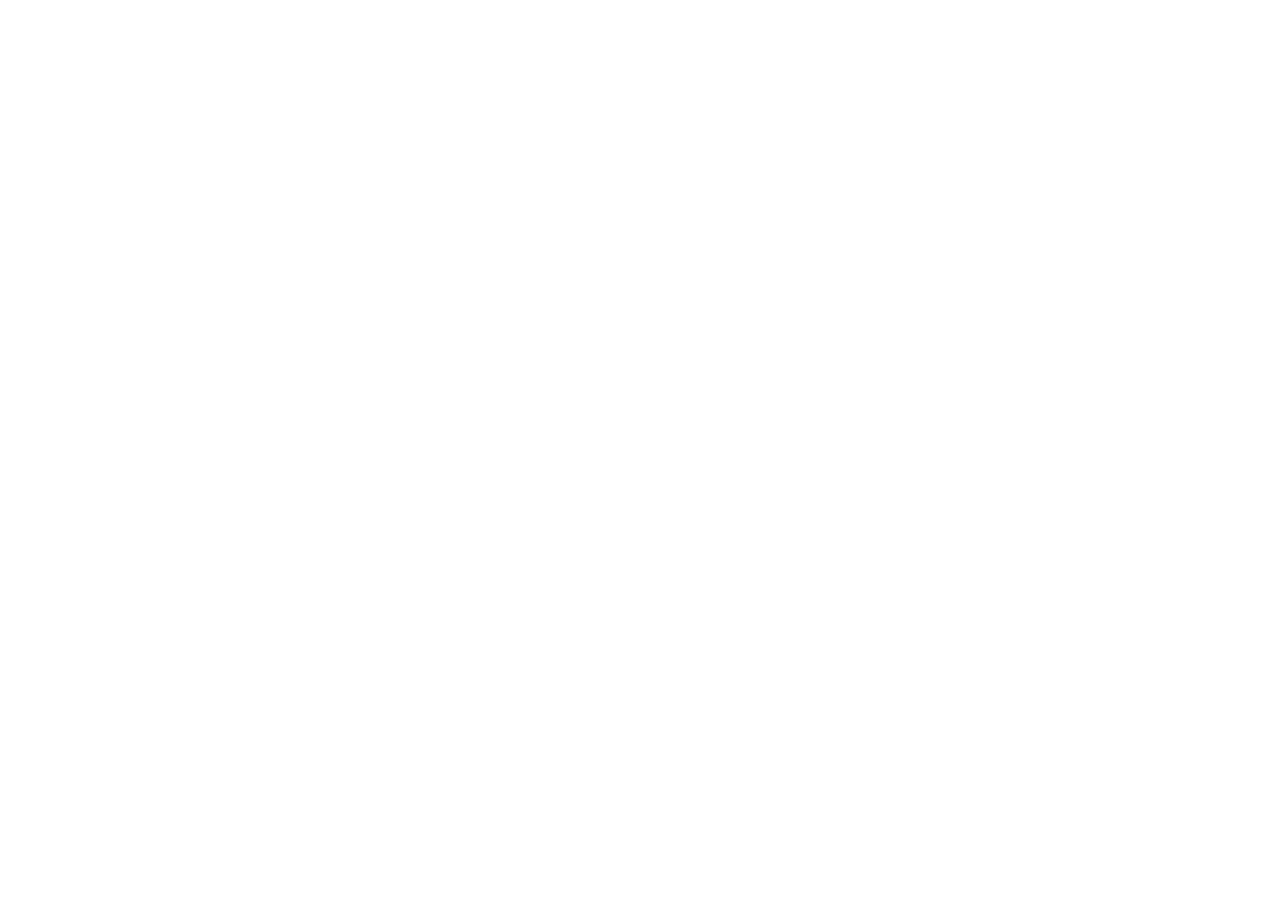
==== index.html @ 010ed528 "criado d13" ====
<!DOCTYPE html>
<html lang="pt-briii">
<head>
    <meta charset="UTF-8">
    <meta name="viewport" content="width=device-width, initial-scale=1.0">
    <title>projeto redes sociais</title>
</head>
<body>
    
</body>
</html>
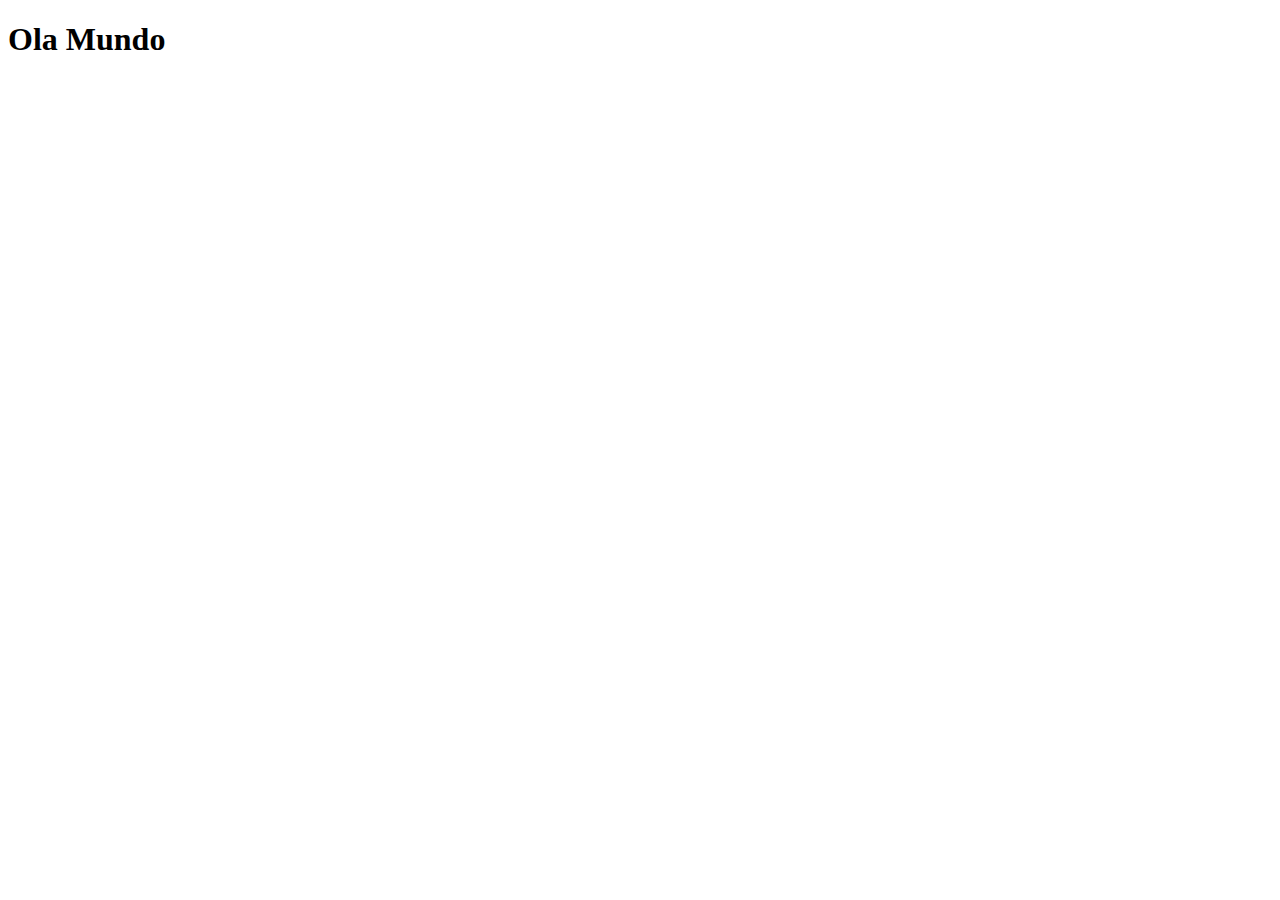
==== commit 6d64a2c8: "a1d13" ====
--- a/index.html
+++ b/index.html
@@ -4,8 +4,9 @@
     <meta charset="UTF-8">
     <meta name="viewport" content="width=device-width, initial-scale=1.0">
     <title>projeto redes sociais</title>
+    <link rel="shortcut icon" href="favicon.ico" type="image/x-icon">
 </head>
 <body>
-    
+    <h1>Ola Mundo</h1>
 </body>
 </html>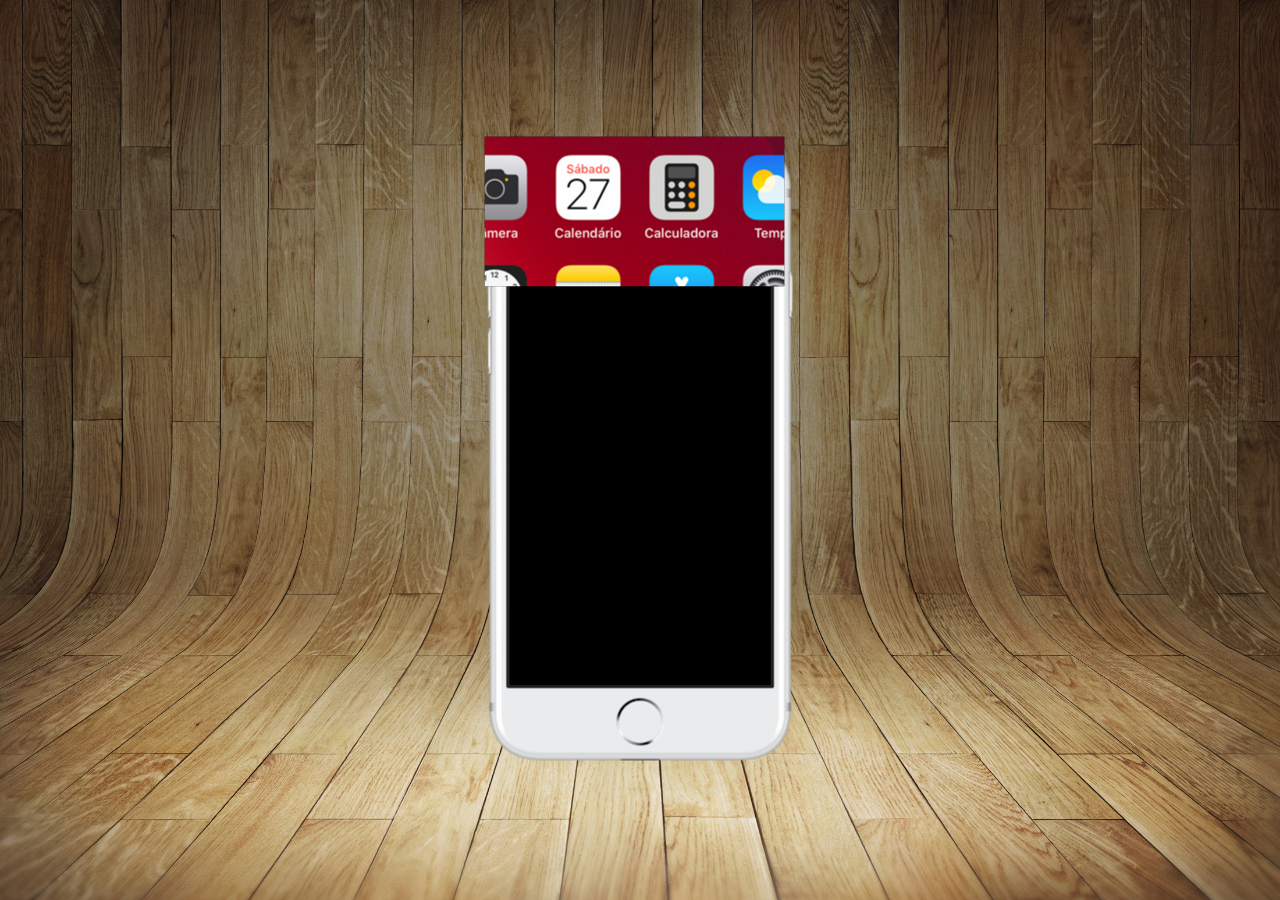
==== commit 3bddfc91: "d13" ====
--- a/index.html
+++ b/index.html
@@ -5,8 +5,16 @@
     <meta name="viewport" content="width=device-width, initial-scale=1.0">
     <title>projeto redes sociais</title>
     <link rel="shortcut icon" href="favicon.ico" type="image/x-icon">
+    <link rel="stylesheet" href="estilos/style.css">
 </head>
 <body>
-    <h1>Ola Mundo</h1>
+    <main>
+        <section id="telefone">
+            <iframe src="home.html" name="tela" id="tela" frameborder="0"></iframe>
+        </section>
+        <section id="reses">
+
+        </section>
+    </main>
 </body>
 </html>--- a/estilos/style.css
+++ b/estilos/style.css
@@ -0,0 +1,36 @@
+@charset "UTF-8";
+
+* {
+    margin: 0px;
+    padding: 0px;
+    font-family: Arial, Helvetica, sans-serif;
+}
+
+html, body {
+    height: 100vh;
+    width: 100vw;
+    background-color: black;
+}
+
+body {
+    background: url(../imagens/fundo-madeira.jpg)no-repeat
+    top center;
+    background-size: cover;
+}
+
+main {
+    height: 100vh;
+    position: relative;
+}
+
+section#telefone {
+    position: absolute;
+    top: 50%;
+    left: 50%;
+    transform: translate(-50%, -50%);
+
+    height: 627px;
+    width: 311px;
+    background: url(../imagens/frame-iphone.png) no-repeat;
+}
+
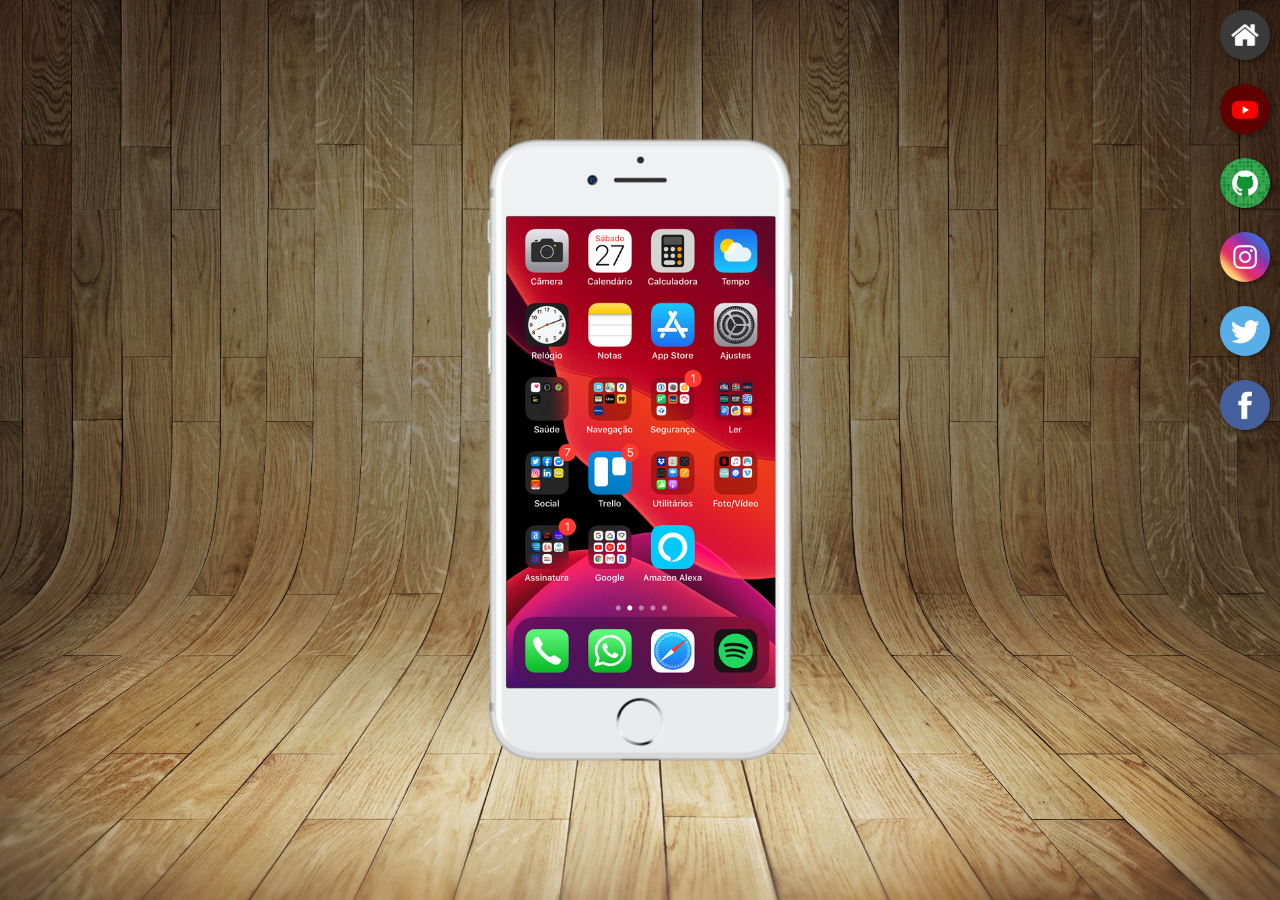
==== commit c4189a90: "redes" ====
--- a/index.html
+++ b/index.html
@@ -14,6 +14,13 @@
         </section>
         <section id="reses">
 
+        <section id="redes">
+            <a href="#" target="tela"><img src="imagens/logo-home.jpg" alt="home"></a> <br>
+            <a href="#" target="tela"><img src="imagens/logo-youtube.jpg" alt="youtube"></a> <br>
+            <a href="#" target="tela"><img src="imagens/logo-github.jpg" alt="github"></a> <br>
+            <a href="#" target="tela"><img src="imagens/logo-instagram.jpg" alt="instagram"></a> <br>
+            <a href="#" target="tela"><img src="imagens/logo-twitter.jpg" alt="twitter"></a> <br>
+            <a href="#" target="tela"><img src="imagens/logo-facebook.jpg" alt="facebook"></a> <br>
         </section>
     </main>
 </body>
--- a/estilos/style.css
+++ b/estilos/style.css
@@ -34,3 +34,29 @@
     background: url(../imagens/frame-iphone.png) no-repeat;
 }
 
+iframe#tela {
+    position: relative;
+    top: 80px;
+    left: 22px;
+    width: 269px;
+    height: 471px;
+}
+
+section#redes {
+    text-align: right;
+}
+
+section#redes img {
+    width: 50px;
+    margin: 10px;
+    border-radius: 50%;
+    box-shadow: 2px 2px 5px rgba(0, 0, 0, 0.400);
+    box-sizing: border-box;
+}
+
+section#redes img:hover {
+    border: 2px solid rgba(255, 255, 255, 0.6);
+    transform: translate(-3px, -3px);
+    box-shadow: 5px 5px 10px rgba(0, 0, 0, 0.600);
+    transition: transform .5, border 5s;
+}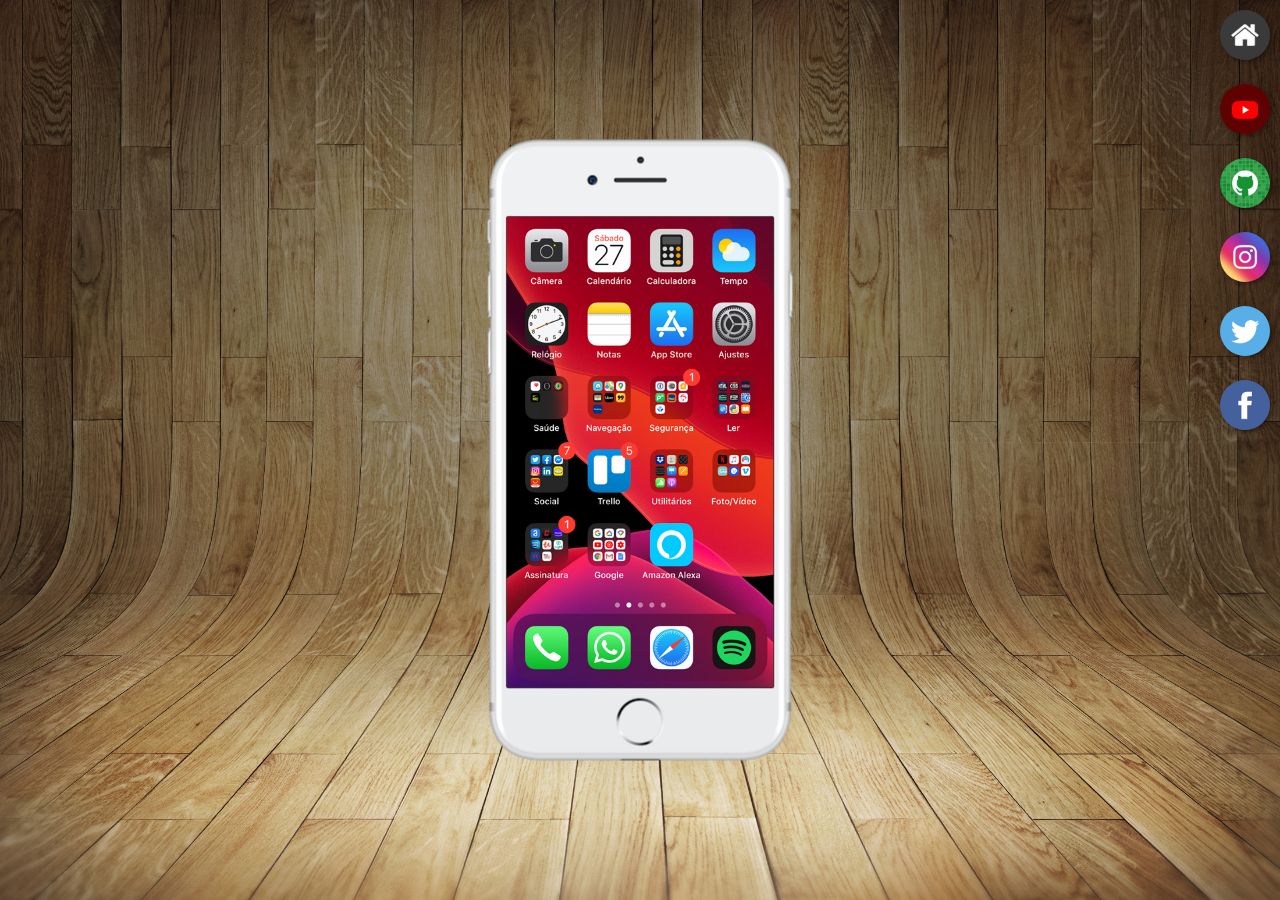
==== commit 4d5df9bc: "links" ====
--- a/index.html
+++ b/index.html
@@ -15,9 +15,9 @@
         <section id="reses">
 
         <section id="redes">
-            <a href="#" target="tela"><img src="imagens/logo-home.jpg" alt="home"></a> <br>
-            <a href="#" target="tela"><img src="imagens/logo-youtube.jpg" alt="youtube"></a> <br>
-            <a href="#" target="tela"><img src="imagens/logo-github.jpg" alt="github"></a> <br>
+            <a href="home.html" target="tela"><img src="imagens/logo-home.jpg" alt="home"></a> <br>
+            <a href="youtube.html" target="tela"><img src="imagens/logo-youtube.jpg" alt="youtube"></a> <br>
+            <a href="github.html" target="tela"><img src="imagens/logo-github.jpg" alt="github"></a> <br>
             <a href="#" target="tela"><img src="imagens/logo-instagram.jpg" alt="instagram"></a> <br>
             <a href="#" target="tela"><img src="imagens/logo-twitter.jpg" alt="twitter"></a> <br>
             <a href="#" target="tela"><img src="imagens/logo-facebook.jpg" alt="facebook"></a> <br>
--- a/estilos/style.css
+++ b/estilos/style.css
@@ -38,7 +38,7 @@
     position: relative;
     top: 80px;
     left: 22px;
-    width: 269px;
+    width: 267px;
     height: 471px;
 }
 
@@ -55,7 +55,7 @@
 }
 
 section#redes img:hover {
-    border: 2px solid rgba(255, 255, 255, 0.6);
+    border: 2px solid rgba(255, 255, 255, 0.600);
     transform: translate(-3px, -3px);
     box-shadow: 5px 5px 10px rgba(0, 0, 0, 0.600);
     transition: transform .5, border 5s;
